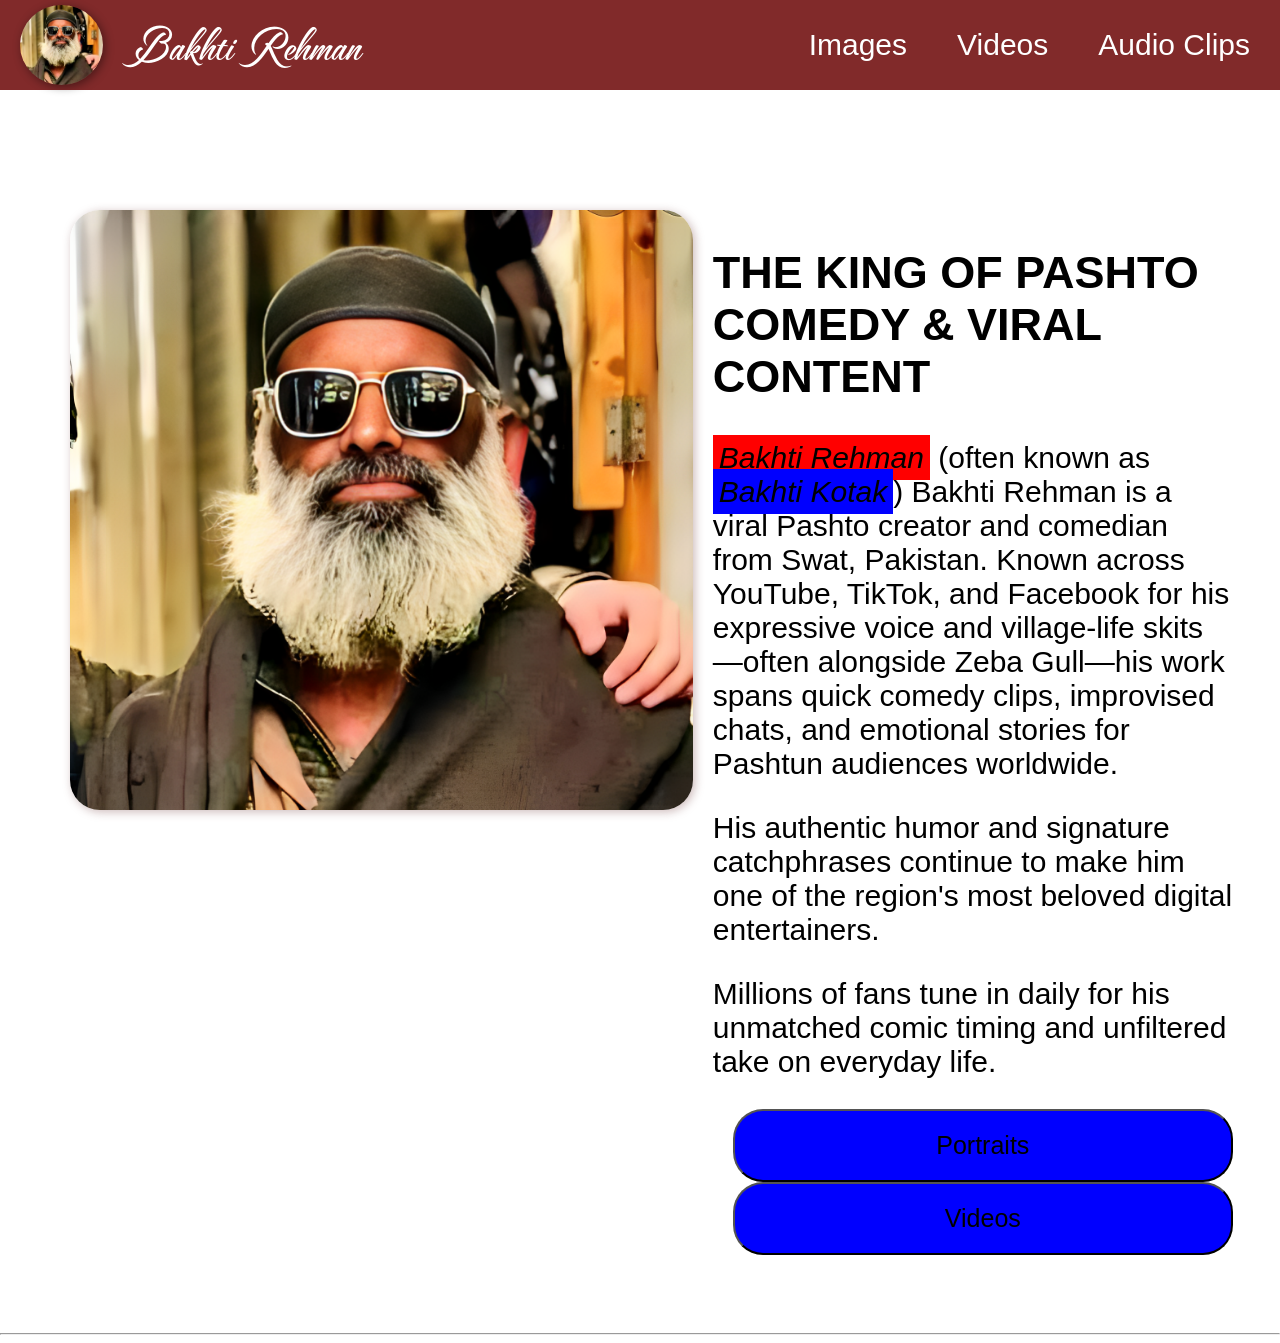
==== index.html @ 20ea86ac "Add files via upload" ====
<!DOCTYPE html>
<html lang="en">

<head>
    <meta charset="UTF-8">
    <meta name="viewport" content="width=device-width, initial-scale=1.0">
    <title>Bakhti Rehman</title>
    <link rel="stylesheet" href="style.css">

</head>

<body>
    <nav class="navbar">
        <div class="logotitle">
            <img src="images/bakhti-profileclear.png" alt="">
            <span>Bakhti Rehman</span>
        </div>
        <div class="navbuttons">
            <a href="images.html" target="_blank">Images</a>
            <a href="videos.html" target="_blank">Videos</a>
            <a href="audioClips.html" target="_blank">Audio Clips</a>
        </div>

    </nav>

    <!-- Main Body Container -->

    <div class="container">
        <div class="containerimg" id="containerimg">
            <img src="images/bakhti-profileclear.png">
        </div>
        <div class="sidetext">
            <h2>THE KING OF PASHTO COMEDY & VIRAL CONTENT</h2>
            <p class="biography" id="biography">
                <span id="bakhtirehman"><em>Bakhti Rehman</em></span>

                (often known as

                <span id="bakhtikotak"><em> Bakhti Kotak</em></span>)

                Bakhti Rehman is a viral Pashto creator and comedian from Swat, Pakistan. Known across YouTube, TikTok, and Facebook for his expressive voice and village-life skits—often alongside Zeba Gull—his work spans quick comedy clips, improvised chats, and emotional stories for Pashtun audiences worldwide.
            </p>
            <p class="biography">
                His authentic humor and signature catchphrases continue to make him one of the region's most beloved digital entertainers.
            </p>
            <p class="biography">
                Millions of fans tune in daily for his unmatched comic timing and unfiltered take on everyday life.
            </p>
            <button class="portraitVideobtn"><a href="images.html" target="_blank">Portraits</a></button>
            <button class="portraitVideobtn"> <a href="videos.html" target="_blank"> Videos</a>
            </button>

        </div>
    </div>

    <div>
        <hr>
    </div>

    <div class="recentwork">
        
    </div>

    
</body>

</html>
---- style.css ----
* {
    font-family:'Gill Sans', 'Gill Sans MT', Calibri, 'Trebuchet MS', sans-serif;
    color: black;
    box-sizing: border-box;
}

body {
    margin: 0;
    background-color: white;
    
}
@font-face {
    font-family: RasleyHeights;
    src: url(fonts/RasleyHeights_PERSONAL_USE_ONLY.otf);
}
@font-face {
    font-family: Bright;
    src: url(fonts/Bright-Giftak.ttf);
}

/* Navigation Bar */
.navbar {
    font-size: 30px;
    background-color: rgb(129, 42, 42);
    width: 100%;
    min-height: 90px;
    display: flex;
    align-items: center;
    justify-content: space-between;
    flex-wrap: wrap;
    color: white;
    position: sticky;
    top: 0px;

}

.logotitle {
    display: flex;
    align-items: center;
    gap: 20px;
}

.logotitle span {
    color: white;
    margin-top: 10px;
    font-family: RasleyHeights;
}


/* navbar img */
.navbar img {
    width: auto;
    height: 80px;
    border-radius: 100%;
    margin-left: 20px;
    box-shadow: 2px 2px 10px rgba(0, 0, 0, 0.438);
}

/* navBar Buttons */
.navbuttons {
    display: flex;
    gap: 20px;
}

.navbuttons a {
    text-decoration: none;
    color: white;
    margin-right: 30px;
}



/* Body Contaier */
.container {
    height: auto;
    display: flex;
    width: 100%;
    margin-top: 50px;
    padding: 70px;
    gap: 20px;

}

.sidetext {
    max-width: 100%;
    font-size: 30px;
}

.sidetext p span {
    background-color: red;
    padding: 6px;
}
.biography{
    max-height: 400px;
}

#bakhtikotak {
    background-color: blue;
    padding: 6px;
    color: white;
}

.containerimg img {
    width: auto;
    max-height: 600px;
    border-radius: 30px;
    box-shadow: 2px 2px 10px rgba(154, 115, 115, 0.49);
}


.container img:hover {
    transform: scale(1.05);
}

.sidetext button {
    width: 500px;
    background-color: blue;
    padding: 20px;
    border-radius: 30px;
    margin-left: 20px;
}

.sidetext button:hover {
    background-color: red;
}

.sidetext button a {
    color: black;
    text-decoration: none;
    font-size: 25px;
}




/* Index HTML Media Queries */

@media (max-width: 320px) {
    .navbar {
        width: 100%;
        flex-wrap: nowrap;
    }

    .navbar img {
        width: auto;
        height: 40px;
    }
    .logotitle span{
        font-size: 20px;
    }

    .container {
        flex-direction: column;
    }

    .container img {
        max-width: 100%;
    }

    .navbuttons a {
        display: none;
    }
}

@media (min-width: 321px) and (max-width: 768px) {
    .navbar {
        width: 100%;

    }
    .navbar img {
        width: auto;
        height: 40px;
    }

    .container {
        flex-direction: column;
    }

    .container img {
        max-width: 100%;
    }

    .navbuttons a {
        display: none;
    }
}

@media (min-width: 769px) and (max-width: 1024px) {
    .navbar {
        width: 100%;

    }

    .container {
        flex-direction: column;
    }

    .container img {
        max-width: 100%;
    }
}

@media (min-width: 1025px) {
    .navbar {
        width: 100%;

    }
}

    .container {
   

    .container img {
        max-width: 100%;
    }
}


/* Images HTML */

.imagessectionbody{
    display: flex;
    flex-direction: column;
    
}
.cardsectiontop{
    margin: 0;
    margin: 50px 30px 0 30px;
}

.cards{
    display: flex;
    margin:0 25px;
    justify-content: space-between;
    margin: 0 30px;
    flex-wrap: wrap;
    gap: 30px;
    
}
.imagecard{
    flex-direction: column;
    background-color: #ddd;
    display: flex;
    max-width: 500px;
    height: 400px;
    object-fit: cover;
    margin-top: 20px;
    flex: 1 1 250px; 
    overflow: hidden;
    border-radius: 10px;
    border: 2px solid black;   
}
.imagecard img{
    border-radius: 10px;
}



.cardbody{
    margin-top: 30px;
    margin-left: 9px;
}



/* Videos Section */
.videosection{
 display: flex;
 flex-wrap: wrap;
 flex-direction: column;
 margin: 0 40px;
 gap: 50px;
 
}
.herovideoanddetails{
    margin-top: 60px;
    display: flex;
    
}

.herovideocard {
    border-radius: 10px;
    border: 2px solid black;
}
.videotitle{
    margin-left: 30px;
    font-size: 50px;
    margin-top: 10px;
}
.herovideosidetext > p{
    margin-left: 30px;
    font-size: 25px;
}
.herovideocard video{
    border-radius: 10px;
    margin-top: 5px;
    margin-left: 5px;
    
}
.videocard video{
    max-width: 300px;
    height: 400px;
    margin-top: 60px;
    flex: 1 1 350px;
    border: 2px solid black;
    border-radius: 10px;    
}
.morevideos{
    display: flex;
    gap: 70px;
    flex-wrap: wrap;
    
    
}




footer{
    background-color: #ddd;
    max-width: 100%;
    height: 150px;
    margin-top: 40px;

}
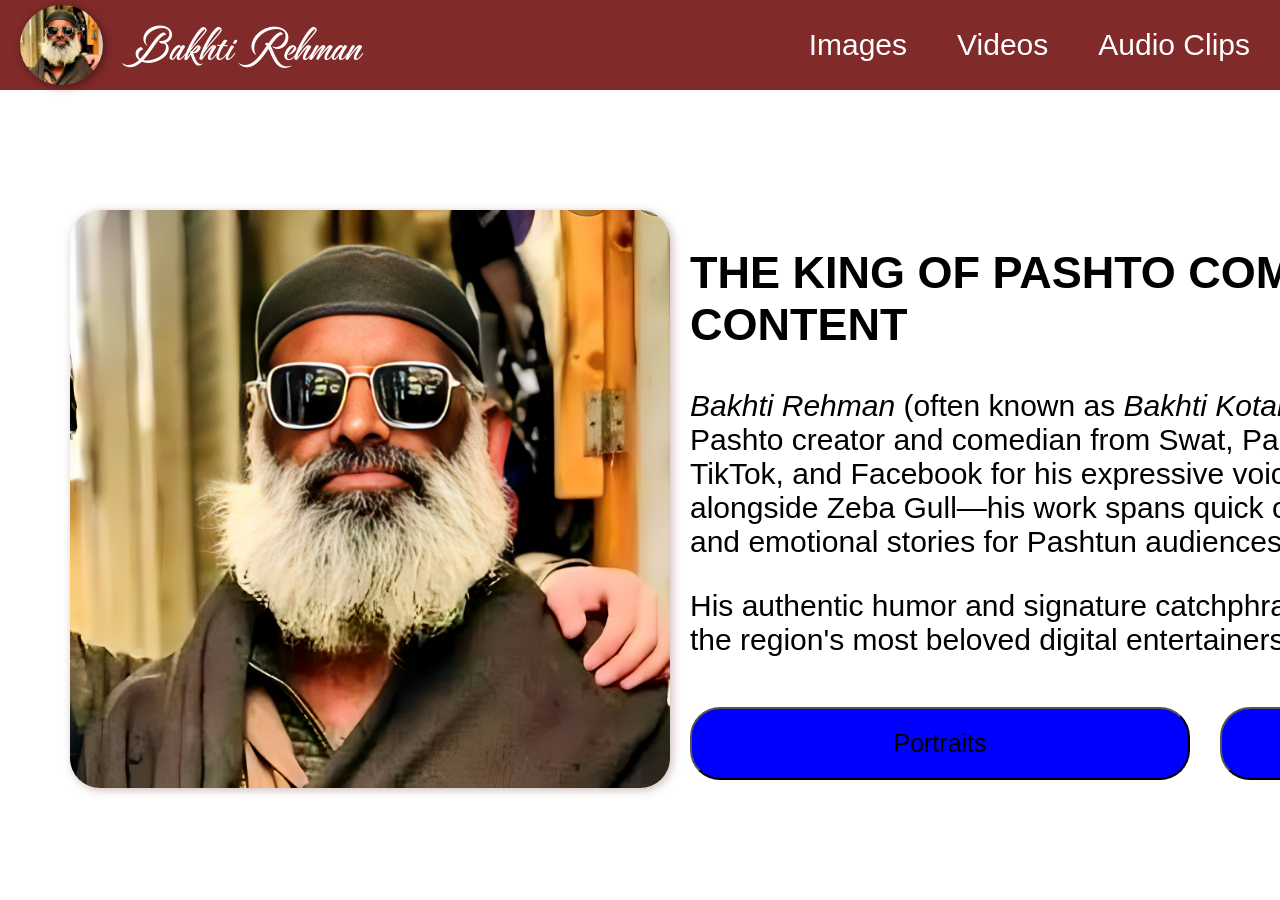
==== commit 0443ba57: "Initial project upload" ====
--- a/index.html
+++ b/index.html
@@ -1,67 +1,75 @@
-<!DOCTYPE html>
-<html lang="en">
-
-<head>
-    <meta charset="UTF-8">
-    <meta name="viewport" content="width=device-width, initial-scale=1.0">
-    <title>Bakhti Rehman</title>
-    <link rel="stylesheet" href="style.css">
-
-</head>
-
-<body>
-    <nav class="navbar">
-        <div class="logotitle">
-            <img src="images/bakhti-profileclear.png" alt="">
-            <span>Bakhti Rehman</span>
-        </div>
-        <div class="navbuttons">
-            <a href="images.html" target="_blank">Images</a>
-            <a href="videos.html" target="_blank">Videos</a>
-            <a href="audioClips.html" target="_blank">Audio Clips</a>
-        </div>
-
-    </nav>
-
-    <!-- Main Body Container -->
-
-    <div class="container">
-        <div class="containerimg" id="containerimg">
-            <img src="images/bakhti-profileclear.png">
-        </div>
-        <div class="sidetext">
-            <h2>THE KING OF PASHTO COMEDY & VIRAL CONTENT</h2>
-            <p class="biography" id="biography">
-                <span id="bakhtirehman"><em>Bakhti Rehman</em></span>
-
-                (often known as
-
-                <span id="bakhtikotak"><em> Bakhti Kotak</em></span>)
-
-                Bakhti Rehman is a viral Pashto creator and comedian from Swat, Pakistan. Known across YouTube, TikTok, and Facebook for his expressive voice and village-life skits—often alongside Zeba Gull—his work spans quick comedy clips, improvised chats, and emotional stories for Pashtun audiences worldwide.
-            </p>
-            <p class="biography">
-                His authentic humor and signature catchphrases continue to make him one of the region's most beloved digital entertainers.
-            </p>
-            <p class="biography">
-                Millions of fans tune in daily for his unmatched comic timing and unfiltered take on everyday life.
-            </p>
-            <button class="portraitVideobtn"><a href="images.html" target="_blank">Portraits</a></button>
-            <button class="portraitVideobtn"> <a href="videos.html" target="_blank"> Videos</a>
-            </button>
-
-        </div>
-    </div>
-
-    <div>
-        <hr>
-    </div>
-
-    <div class="recentwork">
-        
-    </div>
-
-    
-</body>
-
+<!DOCTYPE html>
+<html lang="en">
+
+<head>
+    <meta charset="UTF-8">
+    <meta name="viewport" content="width=device-width, initial-scale=1.0">
+    <title>Bakhti Rehman</title>
+    <link rel="stylesheet" href="style.css">
+
+</head>
+
+<body>
+    <nav class="navbar">
+        <div class="logotitle">
+            <img src="images/bakhti-profileclear.png" alt="">
+            <a href="index.html">Bakhti Rehman</a>
+        </div>
+        <div class="navbuttons">
+            <a href="images.html" target="_blank">Images</a>
+            <a href="videos.html" target="_blank">Videos</a>
+            <a href="audioClips.html" target="_blank">Audio Clips</a>
+        </div>
+
+    </nav>
+
+    <!-- Main Body Container -->
+
+    <div class="container">
+        <div class="containerimg" id="containerimg">
+            <img src="images/bakhti-profileclear.png">
+        </div>
+        <div class="sidetextAndButtons">
+            <div class="sidetext">
+                <h2>THE KING OF PASHTO COMEDY & VIRAL CONTENT</h2>
+                <p class="biography" id="biography">
+                    <span id="bakhtirehman"><em>Bakhti Rehman</em></span>
+
+                    (often known as
+
+                    <span id="bakhtikotak"><em> Bakhti Kotak</em></span>)
+
+                    Bakhti Rehman is a viral Pashto creator and comedian from Swat, Pakistan. Known across YouTube,
+                    TikTok,
+                    and Facebook for his expressive voice and village-life skits—often alongside Zeba Gull—his work
+                    spans
+                    quick comedy clips, improvised chats, and emotional stories for Pashtun audiences worldwide.
+                </p>
+                <p class="biography">
+                    His authentic humor and signature catchphrases continue to make him one of the region's most beloved
+                    digital entertainers.
+                </p>
+
+            </div>
+
+            <div class="buttons">
+                <button class="portraitVideobtn"><a href="images.html" target="_blank">Portraits</a></button>
+                <button class="portraitVideobtn"> <a href="videos.html" target="_blank"> Videos</a>
+                </button>
+            </div>
+
+        </div>
+
+
+        <div>
+            <hr>
+        </div>
+
+        <div class="recentwork">
+
+        </div>
+
+
+</body>
+
 </html>
--- a/style.css
+++ b/style.css
@@ -1,327 +1,519 @@
-* {
-    font-family:'Gill Sans', 'Gill Sans MT', Calibri, 'Trebuchet MS', sans-serif;
-    color: black;
-    box-sizing: border-box;
-}
-
-body {
-    margin: 0;
-    background-color: white;
-    
-}
-@font-face {
-    font-family: RasleyHeights;
-    src: url(fonts/RasleyHeights_PERSONAL_USE_ONLY.otf);
-}
-@font-face {
-    font-family: Bright;
-    src: url(fonts/Bright-Giftak.ttf);
-}
-
-/* Navigation Bar */
-.navbar {
-    font-size: 30px;
-    background-color: rgb(129, 42, 42);
-    width: 100%;
-    min-height: 90px;
-    display: flex;
-    align-items: center;
-    justify-content: space-between;
-    flex-wrap: wrap;
-    color: white;
-    position: sticky;
-    top: 0px;
-
-}
-
-.logotitle {
-    display: flex;
-    align-items: center;
-    gap: 20px;
-}
-
-.logotitle span {
-    color: white;
-    margin-top: 10px;
-    font-family: RasleyHeights;
-}
-
-
-/* navbar img */
-.navbar img {
-    width: auto;
-    height: 80px;
-    border-radius: 100%;
-    margin-left: 20px;
-    box-shadow: 2px 2px 10px rgba(0, 0, 0, 0.438);
-}
-
-/* navBar Buttons */
-.navbuttons {
-    display: flex;
-    gap: 20px;
-}
-
-.navbuttons a {
-    text-decoration: none;
-    color: white;
-    margin-right: 30px;
-}
-
-
-
-/* Body Contaier */
-.container {
-    height: auto;
-    display: flex;
-    width: 100%;
-    margin-top: 50px;
-    padding: 70px;
-    gap: 20px;
-
-}
-
-.sidetext {
-    max-width: 100%;
-    font-size: 30px;
-}
-
-.sidetext p span {
-    background-color: red;
-    padding: 6px;
-}
-.biography{
-    max-height: 400px;
-}
-
-#bakhtikotak {
-    background-color: blue;
-    padding: 6px;
-    color: white;
-}
-
-.containerimg img {
-    width: auto;
-    max-height: 600px;
-    border-radius: 30px;
-    box-shadow: 2px 2px 10px rgba(154, 115, 115, 0.49);
-}
-
-
-.container img:hover {
-    transform: scale(1.05);
-}
-
-.sidetext button {
-    width: 500px;
-    background-color: blue;
-    padding: 20px;
-    border-radius: 30px;
-    margin-left: 20px;
-}
-
-.sidetext button:hover {
-    background-color: red;
-}
-
-.sidetext button a {
-    color: black;
-    text-decoration: none;
-    font-size: 25px;
-}
-
-
-
-
-/* Index HTML Media Queries */
-
-@media (max-width: 320px) {
-    .navbar {
-        width: 100%;
-        flex-wrap: nowrap;
-    }
-
-    .navbar img {
-        width: auto;
-        height: 40px;
-    }
-    .logotitle span{
-        font-size: 20px;
-    }
-
-    .container {
-        flex-direction: column;
-    }
-
-    .container img {
-        max-width: 100%;
-    }
-
-    .navbuttons a {
-        display: none;
-    }
-}
-
-@media (min-width: 321px) and (max-width: 768px) {
-    .navbar {
-        width: 100%;
-
-    }
-    .navbar img {
-        width: auto;
-        height: 40px;
-    }
-
-    .container {
-        flex-direction: column;
-    }
-
-    .container img {
-        max-width: 100%;
-    }
-
-    .navbuttons a {
-        display: none;
-    }
-}
-
-@media (min-width: 769px) and (max-width: 1024px) {
-    .navbar {
-        width: 100%;
-
-    }
-
-    .container {
-        flex-direction: column;
-    }
-
-    .container img {
-        max-width: 100%;
-    }
-}
-
-@media (min-width: 1025px) {
-    .navbar {
-        width: 100%;
-
-    }
-}
-
-    .container {
-   
-
-    .container img {
-        max-width: 100%;
-    }
-}
-
-
-/* Images HTML */
-
-.imagessectionbody{
-    display: flex;
-    flex-direction: column;
-    
-}
-.cardsectiontop{
-    margin: 0;
-    margin: 50px 30px 0 30px;
-}
-
-.cards{
-    display: flex;
-    margin:0 25px;
-    justify-content: space-between;
-    margin: 0 30px;
-    flex-wrap: wrap;
-    gap: 30px;
-    
-}
-.imagecard{
-    flex-direction: column;
-    background-color: #ddd;
-    display: flex;
-    max-width: 500px;
-    height: 400px;
-    object-fit: cover;
-    margin-top: 20px;
-    flex: 1 1 250px; 
-    overflow: hidden;
-    border-radius: 10px;
-    border: 2px solid black;   
-}
-.imagecard img{
-    border-radius: 10px;
-}
-
-
-
-.cardbody{
-    margin-top: 30px;
-    margin-left: 9px;
-}
-
-
-
-/* Videos Section */
-.videosection{
- display: flex;
- flex-wrap: wrap;
- flex-direction: column;
- margin: 0 40px;
- gap: 50px;
- 
-}
-.herovideoanddetails{
-    margin-top: 60px;
-    display: flex;
-    
-}
-
-.herovideocard {
-    border-radius: 10px;
-    border: 2px solid black;
-}
-.videotitle{
-    margin-left: 30px;
-    font-size: 50px;
-    margin-top: 10px;
-}
-.herovideosidetext > p{
-    margin-left: 30px;
-    font-size: 25px;
-}
-.herovideocard video{
-    border-radius: 10px;
-    margin-top: 5px;
-    margin-left: 5px;
-    
-}
-.videocard video{
-    max-width: 300px;
-    height: 400px;
-    margin-top: 60px;
-    flex: 1 1 350px;
-    border: 2px solid black;
-    border-radius: 10px;    
-}
-.morevideos{
-    display: flex;
-    gap: 70px;
-    flex-wrap: wrap;
-    
-    
-}
-
-
-
-
-footer{
-    background-color: #ddd;
-    max-width: 100%;
-    height: 150px;
-    margin-top: 40px;
-
-}
-
-
+* {
+    font-family:'Gill Sans', 'Gill Sans MT', Calibri, 'Trebuchet MS', sans-serif;
+    color: black;
+    box-sizing: border-box;
+}
+
+body {
+    margin: 0;
+    background-color: white;
+    
+}
+@font-face {
+    font-family: RasleyHeights;
+    src: url(fonts/RasleyHeights_PERSONAL_USE_ONLY.otf);
+}
+@font-face {
+    font-family: Bright;
+    src: url(fonts/Bright-Giftak.ttf);
+}
+
+/* Navigation Bar */
+.navbar {
+    font-size: 30px;
+    background-color: rgb(129, 42, 42);
+    width: 100%;
+    min-height: 90px;
+    display: flex;
+    align-items: center;
+    justify-content: space-between;
+    flex-wrap: wrap;
+    color: white;
+    position: sticky;
+    top: 0px;
+
+}
+
+.logotitle {
+    display: flex;
+    align-items: center;
+    gap: 20px;
+}
+
+.logotitle a {
+    color: white;
+    margin-top: 10px;
+    font-family: RasleyHeights;
+    text-decoration: none;
+}
+
+
+/* navbar img */
+.navbar img {
+    width: auto;
+    height: 80px;
+    border-radius: 100%;
+    margin-left: 20px;
+    box-shadow: 2px 2px 10px rgba(0, 0, 0, 0.438);
+}
+
+/* navBar Buttons */
+.navbuttons {
+    display: flex;
+    gap: 20px;
+}
+
+.navbuttons a {
+    text-decoration: none;
+    color: white;
+    margin-right: 30px;
+}
+
+
+
+/* Body Contaier */
+.container {
+    height: auto;
+    display: flex;
+    width: 100%;
+    margin-top: 50px;
+    padding: 70px;
+    gap: 20px;
+
+}
+
+.sidetext {
+    max-width: 100%;
+    font-size: 30px;
+    
+}
+
+.sidetext p span {
+    color: red;
+}
+
+
+
+.containerimg img {
+    max-width: 100%;
+    max-height: 600px;
+    border-radius: 30px;
+    box-shadow: 2px 2px 10px rgba(154, 115, 115, 0.49);
+}
+
+
+.container img:hover {
+    transform: scale(1.05);
+}
+.sidetextAndButtons{
+    justify-content: center;
+}
+.buttons{
+    display: flex;
+    justify-content: center;
+    gap: 30px;
+    margin: 50px 0 0 0;
+    
+}
+
+
+ .buttons button{
+    width: 500px;
+    background-color: blue;
+    padding: 20px;
+    border-radius: 30px;
+
+
+}
+
+.buttons button:hover {
+    background-color: red;
+}
+
+.buttons button a {
+    color: black;
+    text-decoration: none;
+    font-size: 25px;
+}
+
+
+
+
+
+
+
+    
+
+
+
+
+
+/* Images HTML */
+
+.imagessectionbody{
+    display: flex;
+    flex-direction: column;
+    
+}
+.cardsectiontop{
+    margin: 0;
+    margin: 50px 30px 0 30px;
+}
+
+.cards{
+    display: flex;
+    margin:0 25px;
+    justify-content: space-between;
+    margin: 0 30px;
+    flex-wrap: wrap;
+    gap: 30px;
+    
+}
+.imagecard{
+    flex-direction: column;
+    background-color: #ddd;
+    display: flex;
+    max-width: 500px;
+    height: 400px;
+    object-fit: cover;
+    margin-top: 20px;
+    flex: 1 1 250px; 
+    overflow: hidden;
+    border-radius: 10px;
+    border: 2px solid black;   
+}
+.imagecard img{
+    border-radius: 10px;
+}
+
+
+
+.cardbody{
+    margin-top: 30px;
+    margin-left: 9px;
+}
+
+
+
+
+
+
+
+
+
+/* Images HTML */
+
+.imagessectionbody{
+    display: flex;
+    flex-direction: column;
+    
+}
+.cardsectiontop{
+    margin: 0;
+    margin: 50px 30px 0 30px;
+}
+
+.cards{
+    display: flex;
+    margin:0 25px;
+    justify-content: space-between;
+    margin: 0 30px;
+    flex-wrap: wrap;
+    gap: 30px;
+    
+}
+.imagecard{
+    flex-direction: column;
+    background-color: #ddd;
+    display: flex;
+    max-width: 500px;
+    height: 400px;
+    object-fit: cover;
+    margin-top: 20px;
+    flex: 1 1 250px; 
+    overflow: hidden;
+    border-radius: 10px;
+    border: 2px solid black;   
+}
+.imagecard img{
+    border-radius: 10px;
+}
+
+
+
+.cardbody{
+    margin-top: 30px;
+    margin-left: 9px;
+}
+
+
+
+
+
+
+/* HTML Videos Section */
+
+.videosection{
+ display: flex;
+ flex-wrap: wrap;
+ flex-direction: column;
+ margin: 0 40px;
+ gap: 50px;
+ 
+}
+.herovideoanddetails{
+    margin-top: 60px;
+    display: flex;
+    
+}
+
+.herovideocard {
+    border-radius: 10px;
+    border: 2px solid black;
+}
+.videotitle{
+    margin-left: 30px;
+    font-size: 50px;
+    margin-top: 10px;
+}
+.herovideosidetext > p{
+    margin-left: 30px;
+    font-size: 25px;
+}
+.herovideocard video{
+    border-radius: 10px;
+    margin-top: 5px;
+    margin-left: 5px;
+    
+}
+.videocard video{
+    max-width: 300px;
+    /* height: 400px; */
+    /* margin-top: 60px; */
+    flex: 1 1 350px;
+    border: 2px solid black;
+    border-radius: 10px;    
+}
+.morevideos{
+    display: flex;
+    gap: 70px;
+    flex-wrap: wrap;
+    
+    
+}
+
+
+
+
+
+/* Index HTML Media Queries */
+
+@media (max-width: 320px) {
+
+    *{
+        font-size: 20px;
+    }
+    .navbar {
+        width: 100%;
+        flex-wrap: nowrap;
+    }
+
+    .sidetext{
+        width: 100%;
+    }
+    .navbar img {
+        width: auto;
+        height: 40px;
+    }
+    .logotitle span{
+        font-size: 20px;
+    }
+
+    .container {
+        flex-direction: column;
+        width: 100%;
+    }
+
+    .container img {
+        max-width: 100%;
+    }
+
+    .navbuttons a {
+        display: none;
+    }
+}
+
+/* Index HTML Media Queries */
+
+@media (min-width: 321px) and (max-width: 800px) {
+    *{
+        font-size: 20px;
+    }
+    .navbar {
+        width: 100%;
+
+    }
+
+    .navbar img {
+        width: auto;
+        height: 40px;
+    }
+    .logotitle span{
+        font-size: 20px;
+    }
+
+    .container {
+        flex-direction: column;
+    }
+
+    .container img {
+        width: 100%;
+    }
+
+    .navbuttons a {
+        display: none;
+    }
+}
+
+/* Index HTML Media Queries */
+@media (min-width: 801px) and (max-width: 1024px) {
+    .navbar {
+        width: 100%;
+
+    }
+
+    .containerimg img {
+        max-width: 100%;
+    }
+}
+
+/* Index HTML Media Queries */
+
+
+
+
+/* Media Queries for Image Section */
+@media (max-width: 320px) {
+
+    *{
+        font-size: 20px;
+    }
+    .navbar {
+        width: 100%;
+        flex-wrap: nowrap;
+    }
+    .herovideoanddetails{
+        flex-wrap: wrap;
+    }
+
+}
+
+/* Media Queries for Image Section */
+@media (min-width: 321px) and (max-width: 800px) {
+    *{
+        font-size: 20px;
+    }
+    .navbar {
+        width: 100%;
+
+    }
+
+    .navbar img {
+        width: auto;
+        height: 40px;
+    }
+    .logotitle span{
+        font-size: 20px;
+    }
+
+
+}
+
+/* Media Queries for Image Section */
+@media (min-width: 801px) and (max-width: 1024px) {
+    .navbar {
+        width: 100%;
+
+    }
+
+    .container {
+        flex-direction: column;
+    }
+
+    .container img {
+        max-width: 100%;
+    }
+}
+
+/* Media Queries for Image Section */
+@media (min-width: 1025px) and (max-width: 5000px){
+    .navbar {
+        width: 100%;
+
+    }
+    
+}
+
+
+/* Video Section Media Queries */
+@media (max-width: 320px) {
+    *{
+        font-size: 20px;
+    }
+    .navbar {
+        width: 100%;
+        flex-wrap: nowrap;
+    }
+    .herovideoanddetails{
+        flex-wrap: wrap;
+    }
+
+
+}
+/* Video Section Media Queries */
+
+@media (min-width: 321px) and (max-width: 800px) {
+    .herovideoanddetails{
+        flex-wrap: wrap;
+    }
+}
+@media (min-width: 801px) and (max-width: 1024px) {
+    .navbar{
+        width: 100%;
+    }
+    .herovideoanddetails{
+        flex-wrap: wrap;
+    }
+    .videocard video{
+        width: auto;
+        height: auto;
+
+    }
+}
+
+@media (min-width: 1025px) {
+
+    .navbar{
+        width: 100%;
+    }
+    .containerimg img {
+    max-width: 600px;
+    max-height: 600px;
+    border-radius: 30px;
+    box-shadow: 2px 2px 10px rgba(154, 115, 115, 0.49);
+}
+
+    
+}
+
+
+
+footer{
+    background-color: #ddd;
+    max-width: 100%;
+    height: 150px;
+    margin-top: 40px;
+
+}
+
+
